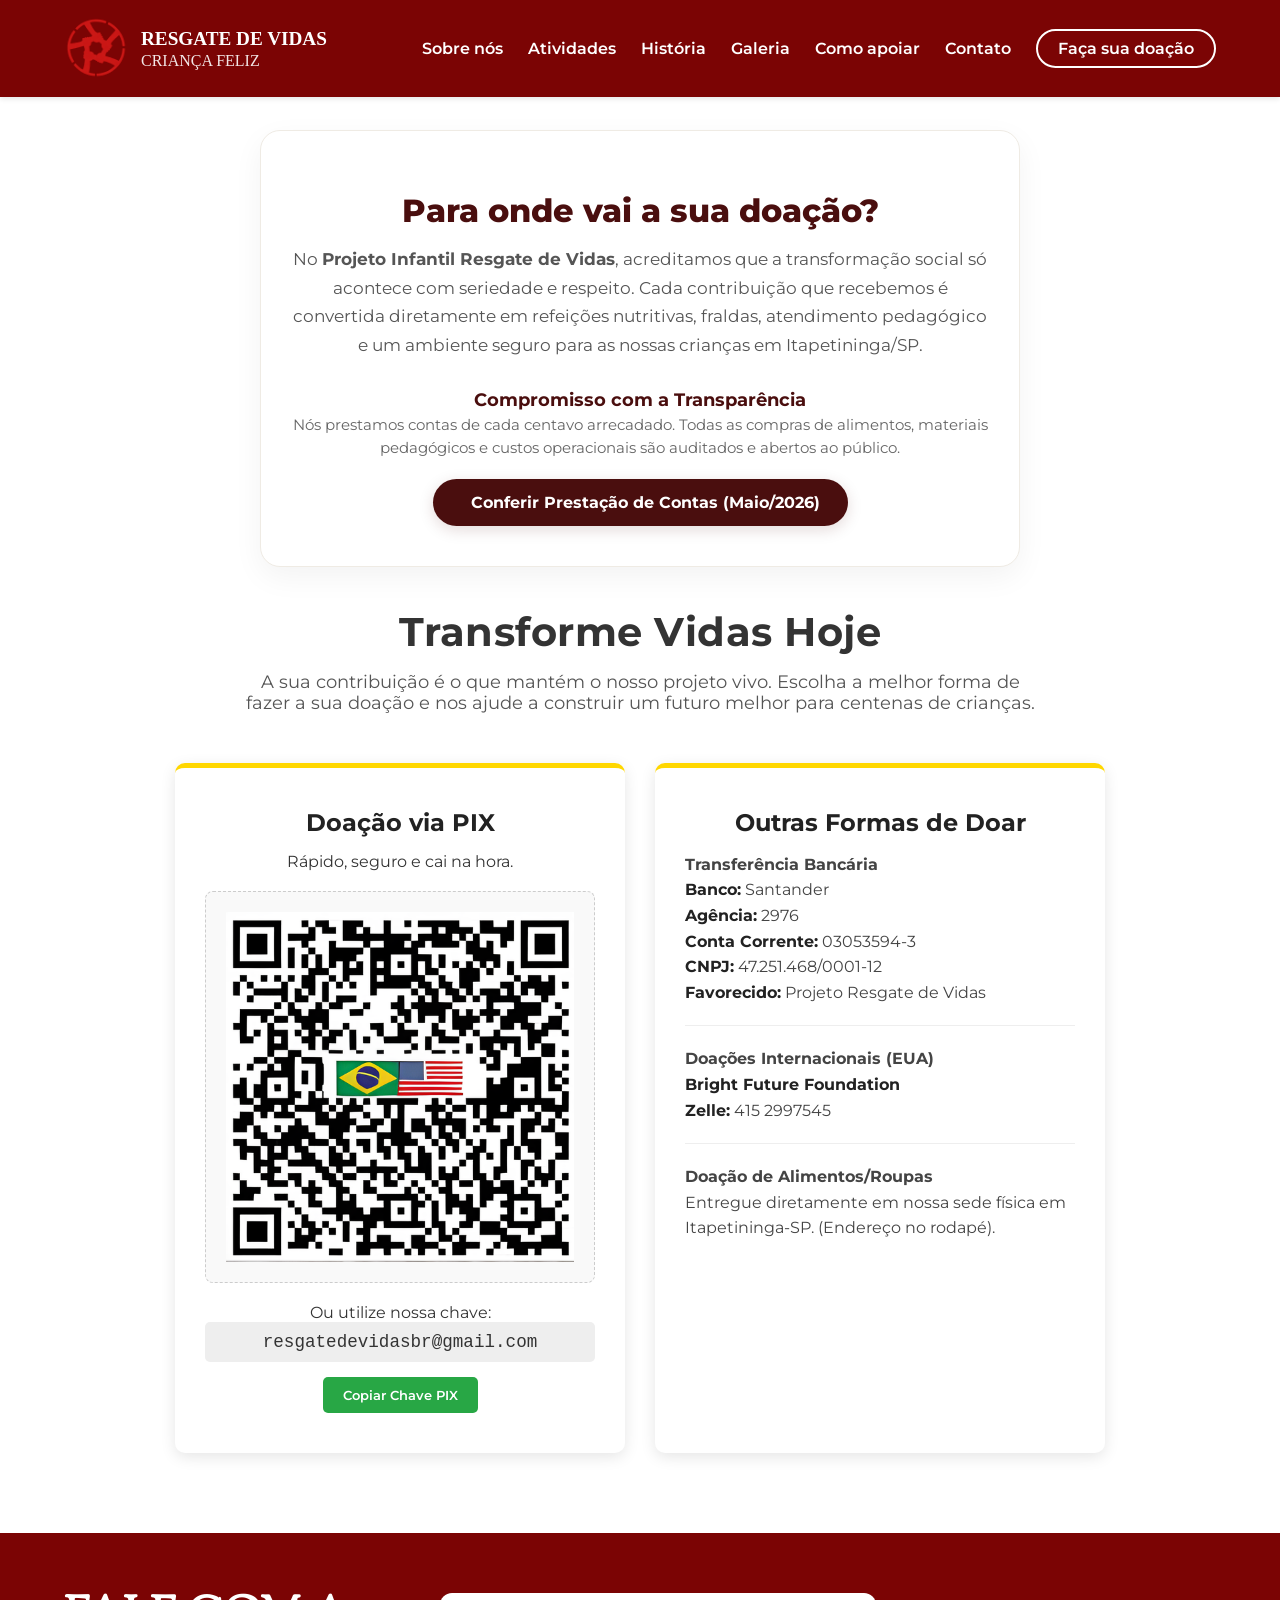
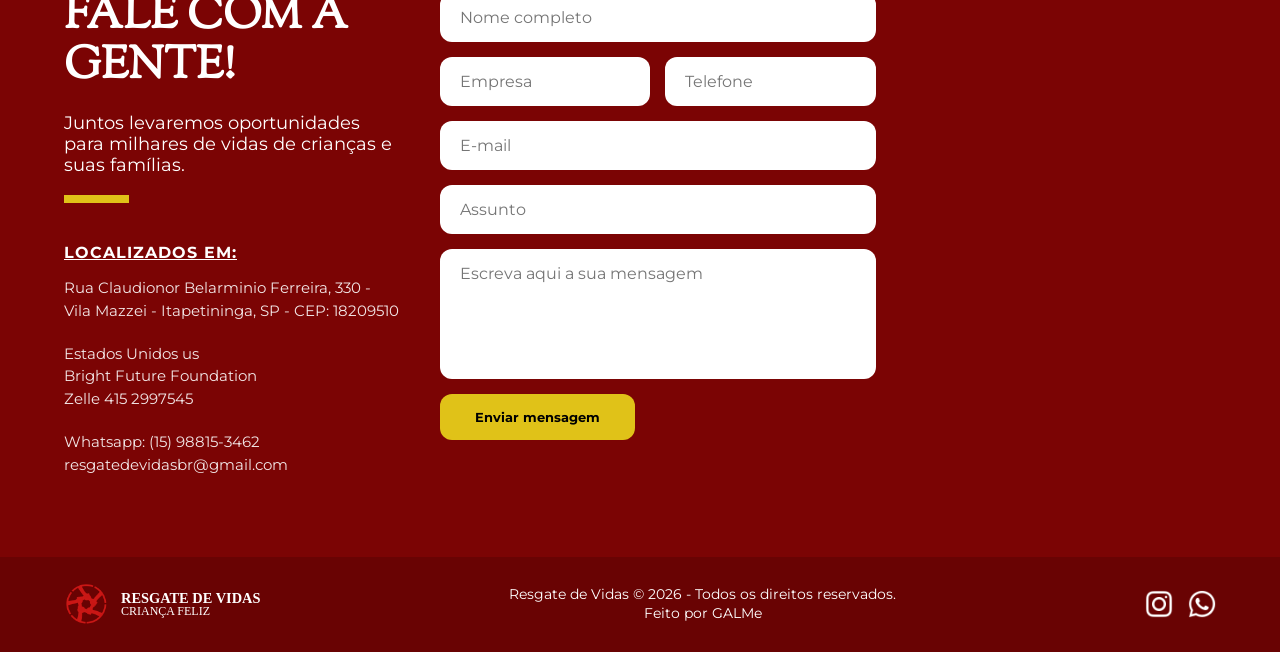
==== doacao.html @ de87164e "Add files via upload" ====
<!DOCTYPE html>
<html lang="pt-br">

<head>
    <meta charset="UTF-8">
    <meta name="viewport" content="width=device-width, initial-scale=1.0">
    <link rel="stylesheet" href="script/css/base.css">
    <link rel="stylesheet" href="script/css/header.css">
    <link rel="stylesheet" href="script/css/footer.css">
    <link rel="stylesheet" href="https://fonts.googleapis.com/css2?family=Montserrat:wght@400;600;700;800&display=swap">
    <link rel="preconnect" href="https://fonts.googleapis.com">
    <link rel="preconnect" href="https://fonts.gstatic.com" crossorigin>
    <link href="https://fonts.googleapis.com/css2?family=Sorts+Mill+Goudy:ital@0;1&display=swap" rel="stylesheet">
    <link rel="shortcut icon" href="img/nossa-historia.png" type="image/x-icon">
    <link href="https://unpkg.com/aos@2.3.1/dist/aos.css" rel="stylesheet">

    <title>Faça sua Doação - Resgate de Vidas</title>

    <style>
        .doacao-main {
            padding: 90px 20px 80px 20px;
            /* Espaço para o header fixo */
            max-width: 1200px;
            margin: 0 auto;
            text-align: center;
        }

        .doacao-header h2 {
            
            font-size: 2.5rem;
            color: #333;
            margin-bottom: 15px;
            letter-spacing: 0.5px;
        }

        .doacao-header p {
            font-family: 'Montserrat', sans-serif;
            font-size: 1.1rem;
            color: #555;
            max-width: 800px;
            margin: 0 auto 50px auto;
        }

        .grid-pagamentos {
            display: flex;
            flex-wrap: wrap;
            gap: 30px;
            justify-content: center;
        }

        .card-pagamento {
            background: #fff;
            border-radius: 10px;
            box-shadow: 0 4px 15px rgba(0, 0, 0, 0.1);
            padding: 40px 30px;
            width: 100%;
            max-width: 450px;
            text-align: center;
            border-top: 5px solid #FFD700;
            /* Detalhe amarelo combinando com a barra do footer */
        }

        .card-pagamento h3 {
            font-family: 'Montserrat', sans-serif;
            color: #222;
            margin-bottom: 15px;
            font-size: 1.5rem;
        }

        .qr-code-box {
            display: flex;
            background: #f9f9f9;
            padding: 20px;
            border-radius: 8px;
            margin: 20px 0;
            border: 1px dashed #ccc;
            justify-content: center;
        }

        .qr-code-box img {
            max-width: auto;
            height: auto;
        }

        .chave-pix {
            font-family: monospace;
            background: #eee;
            padding: 10px;
            border-radius: 5px;
            font-size: 1.1rem;
            word-break: break-all;
            margin-bottom: 15px;
        }

        .btn-copiar {
            background: #28a745;
            color: white;
            border: none;
            padding: 10px 20px;
            border-radius: 5px;
            cursor: pointer;
            font-family: 'Montserrat', sans-serif;
            font-weight: 600;
            transition: 0.3s;
        }

        .btn-copiar:hover {
            background: #218838;
        }

        .dados-bancarios {
            text-align: left;
            font-family: 'Montserrat', sans-serif;
            color: #444;
            line-height: 1.6;
        }

        .dados-bancarios strong {
            color: #222;
        }

        .divisor {
            margin: 20px 0;
            border: 0;
            border-top: 1px solid #eee;
        }

        .toast {
    position: fixed;
    bottom: 20px;
    right: 20px;

    background-color: #28a745;
    color: white;

    padding: 14px 20px;
    border-radius: 8px;

    font-size: 14px;
    font-weight: 600;

    box-shadow: 0 4px 12px rgba(0,0,0,0.15);

    opacity: 0;
    visibility: hidden;
    transform: translateY(20px);

    transition: all 0.3s ease;

    z-index: 9999;
}

.toast.show {
    opacity: 1;
    visibility: visible;
    transform: translateY(0);
}

/* --- Seção de Explicação na Tela de Doação --- */
.explicacao-doacao-container {
    padding: 40px 20px;
    max-width: 800px;
    margin: 0 auto;
}

.explicacao-card {
    background-color: #ffffff;
    border-radius: 20px;
    padding: 40px 30px;
    text-align: center;
    box-shadow: 0 10px 30px rgba(0, 0, 0, 0.05);
    border: 1px solid #EFEBE4;
}

.explicacao-icone {
    font-size: 3rem;
    color: #A31D1D;
    margin-bottom: 20px;
}

.explicacao-card h2 {
    color: #4A0E0E;
    font-size: 2rem;
    font-weight: 800;
    margin-bottom: 15px;
}

.texto-emocional {
    color: #555555;
    font-size: 1.05rem;
    line-height: 1.7;
    margin-bottom: 30px;
}

/* Bloco do Selo Interno */
.selo-transparencia {
    background-color: #FFFDF9; /* Fundo off-white sutil */
    border-left: 4px solid #2E7D32; /* Barra lateral verde (transmite segurança/sucesso) */
    padding: 20px;
    border-radius: 8px;
    display: flex;
    align-items: center;
    gap: 20px;
    text-align: left;
    margin-bottom: 35px;
}

.selo-icone {
    font-size: 2.2rem;
    color: #2E7D32;
}

.selo-texto h3 {
    color: #4A0E0E;
    font-size: 1.1rem;
    font-weight: 700;
    margin-bottom: 4px;
}

.selo-texto p {
    color: #666666;
    font-size: 0.95rem;
    line-height: 1.5;
    margin-bottom: 0;
}

/* Botão de Link para a outra página */
.btn-conferir-gastos {
    display: inline-flex;
    align-items: center;
    gap: 10px;
    background-color: #4A0E0E;
    color: #ffffff;
    text-decoration: none;
    padding: 14px 28px;
    font-weight: 700;
    font-size: 1rem;
    border-radius: 50px;
    transition: all 0.3s ease;
    box-shadow: 0 4px 15px rgba(74, 14, 14, 0.15);
}

.btn-conferir-gastos:hover {
    background-color: #A31D1D;
    transform: translateY(-2px);
    box-shadow: 0 6px 20px rgba(163, 29, 29, 0.25);
}

/* Responsividade Mobile */
@media (max-width: 576px) {
    .explicacao-card {
        padding: 30px 20px;
    }
    .explicacao-card h2 {
        font-size: 1.6rem;
    }
    .selo-transparencia {
        flex-direction: column;
        text-align: center;
        gap: 15px;
    }
    .btn-conferir-gastos {
        width: 100%;
        justify-content: center;
        font-size: 0.95rem;
    }
}

    </style>
</head>

<body>

    <a href="#conteudo-principal" class="skip-link">Pular para o conteúdo</a>

    <header class="main-header">
        <div class="logo">
            <a href="index.html" class="btn-logo">
                <img src="img/logo.png" alt="Logo ONG Resgate de Vidas"></a>
            <a href="index.html"> <div class="logo-text">
                <h1><span class="titulo">Resgate de vidas</span></h1>
                <span class="subtitulo">criança feliz</span>
            </div></a>
        </div>

        <button class="hamburger" aria-label="Abrir menu" aria-expanded="false">
            <span class="line"></span>
            <span class="line"></span>
            <span class="line"></span>
        </button>

        <nav id="secoes" class="nav-menu">
            <ul class="nav-links">
                <li><a href="index.html#sobre-nos">Sobre nós</a></li>
                <li><a href="index.html#atividades">Atividades</a></li>
                <li><a href="index.html#nossa-historia">História</a></li>
                <li><a href="index.html#galeria">Galeria</a></li>
                <li><a href="index.html#apoiar">Como apoiar</a></li>
                <li><a href="#contato">Contato</a></li>
                <li class="item-doar"><a href="doacao.html" class="btn-doar">Faça sua doação</a></li>
            </ul>
        </nav>
    </header>

    <main id="conteudo-principal" tabindex="-1" style="outline: none;">
        <section class="doacao-main">
                                <section class="explicacao-doacao-container">
    <div class="explicacao-card">
        <div class="explicacao-icone">
            <i class="fa-solid fa-hand-holding-heart"></i>
        </div>
        
        <h2>Para onde vai a sua doação?</h2>
        
        <p class="texto-emocional">
            No <strong>Projeto Infantil Resgate de Vidas</strong>, acreditamos que a transformação social só acontece com seriedade e respeito. Cada contribuição que recebemos é convertida diretamente em refeições nutritivas, fraldas, atendimento pedagógico e um ambiente seguro para as nossas crianças em Itapetininga/SP.
        </p>

        <div class="Selo-transparencia">
            <div class="selo-icone">
                <i class="fa-solid fa-shield-heart"></i>
            </div>
            <div class="selo-texto">
                <h3>Compromisso com a Transparência</h3>
                <p>Nós prestamos contas de cada centavo arrecadado. Todas as compras de alimentos, materiais pedagógicos e custos operacionais são auditados e abertos ao público.</p>
                <br>
            </div>
        </div>

        <a href="transparencia.html" class="btn-conferir-gastos">
            <i class="fa-solid fa-receipt"></i> Conferir Prestação de Contas (Maio/2026)
        </a>
    </div>
</section>

            <div class="doacao-header" data-aos="fade-up">
                <h2 tabindex="0">Transforme Vidas Hoje</h2>
                <p tabindex="0">A sua contribuição é o que mantém o nosso projeto vivo. Escolha a melhor forma de fazer
                    a sua doação e nos ajude a construir um futuro melhor para centenas de crianças.</p>
            </div>

            <div class="grid-pagamentos">

                <div class="card-pagamento" data-aos="zoom-in" data-aos-delay="200" tabindex="0">
                    <h3>Doação via PIX</h3>
                    <p>Rápido, seguro e cai na hora.</p>

                    <div class="qr-code-box">
                        <img src="img/qrcode-pix.png" alt="QR Code para doação via PIX">
                    </div>

                    <p>Ou utilize nossa chave:</p>
                    <div class="chave-pix" id="chavePixTexto">resgatedevidasbr@gmail.com</div>

                    <button class="btn-copiar" onclick="copiarPix()">Copiar Chave PIX</button>
                    
                </div>

                <div class="card-pagamento" data-aos="zoom-in" data-aos-delay="400" tabindex="0">
                    <h3>Outras Formas de Doar</h3>

                    <div class="dados-bancarios">
                        <h4>Transferência Bancária</h4>
                        <p>
                            <strong>Banco:</strong> Santander <br>
                            <strong>Agência:</strong> 2976<br>
                            <strong>Conta Corrente:</strong> 03053594-3<br>
                            <strong>CNPJ:</strong> 47.251.468/0001-12<br>
                            <strong>Favorecido:</strong> Projeto Resgate de Vidas
                        </p>

                        <hr class="divisor">

                        <h4>Doações Internacionais (EUA)</h4>
                        <p>
                            <strong>Bright Future Foundation</strong><br>
                            <strong>Zelle:</strong> 415 2997545
                        </p>

                        <hr class="divisor">

                        <h4>Doação de Alimentos/Roupas</h4>
                        <p>Entregue diretamente em nossa sede física em Itapetininga-SP. (Endereço no rodapé).</p>
                    </div>
                </div>

            </div>
        </section>
    </main>

    <footer class="main-footer" id="contato">
        <div class="footer-container" data-aos="fade-up">
            <div class="footer-info">
                <h2 tabindex="0" class="footer-title">FALE COM A GENTE!</h2>
                <p class="footer-desc">Juntos levaremos oportunidades para milhares de vidas de crianças e suas
                    famílias.</p>
                <div class="yellow-bar"></div>

                <div class="contact-details">
                    <h3>LOCALIZADOS EM:</h3>
                    <p>Rua Claudionor Belarminio Ferreira, 330 - Vila Mazzei - Itapetininga, SP - CEP: 18209510</p>

                    <div class="contact-group">
                        <p>Estados Unidos us<br>
                            Bright Future Foundation<br>
                            Zelle 415 2997545</p>

                        <p>Whatsapp: (15) 98815-3462<br>
                            resgatedevidasbr@gmail.com</p>
                    </div>
                </div>
            </div>

            <div class="footer-form" data-aos="fade-left" data-aos-delay="200">
                <form id="formWhatsapp">

                    <input type="text" id="nome" placeholder="Nome completo" class="full-width" required>

                    <div class="form-row">
                        <input type="text" id="empresa" placeholder="Empresa">
                        <input type="text" id="telefone" placeholder="Telefone">
                    </div>

                    <input type="email" id="email" placeholder="E-mail" class="full-width">

                    <input type="text" id="assunto" placeholder="Assunto" class="full-width">

                    <textarea id="mensagem" placeholder="Escreva aqui a sua mensagem" required></textarea>

                    <button type="submit" class="btn-submit">
                        Enviar mensagem
                    </button>

                </form>
            </div>

            <div class="footer-map" data-aos="zoom-in" data-aos-delay="400">
                <iframe title="Mapa de localização da sede em Itapetininga" width="100%" height="100%"
                    style="border:0; min-height: 350px; border-radius: 8px;" loading="lazy" allowfullscreen
                    referrerpolicy="no-referrer-when-downgrade"
                    src="https://maps.google.com/maps?q=Rua+Claudionor+Belarminio+Ferreira,+330+-+Vila+Mazzei+-+Itapetininga,+SP&t=&z=15&ie=UTF8&iwloc=&output=embed">
                </iframe>
            </div>
        </div>




        <div class="footer-bottom">
            <div class="footer-bottom-content">
                <div class="footer-logo">
                    <img src="img/logo.png" alt="Logo">
                    <div class="logo-text-footer">
                        <span class="logo-title">RESGATE DE VIDAS</span>
                        <span class="logo-sub">CRIANÇA FELIZ</span>
                    </div>
                </div>

                <div class="footer-credits">
                    <p>Resgate de Vidas © 2026 - Todos os direitos reservados.</p>
                    <p>Feito por GALMe</p>
                </div>

                <div class="footer-socials">
                    <a href="https://www.instagram.com/resgatedevidascriancafeliz/" target="_blank"
                        rel="noopener noreferrer">
                        <img src="img/icon-instagram.png" alt="Instagram">
                    </a>
                    
                    <a href="https://wa.me/5515988153462" target="_blank" rel="noopener noreferrer">
                        <img src="img/icon-whatsapp.png" alt="WhatsApp">
                    </a>
                </div>
            </div>
        </div>
    </footer>

    <div id="toast" class="toast">
    ✓ Chave PIX copiada com sucesso!
</div>

    <script src="https://unpkg.com/aos@2.3.1/dist/aos.js"></script>
    <script>
        AOS.init({ once: true, offset: 100 });

const btnCopiar = document.querySelector('.btn-copiar');
const chavePixElemento = document.getElementById('chavePixTexto');
const toast = document.getElementById('toast');

btnCopiar.addEventListener('click', () => {
    const textoParaCopiar = chavePixElemento.innerText;

    navigator.clipboard.writeText(textoParaCopiar)
        .then(() => {

            // Toast
            toast.classList.add('show');

            setTimeout(() => {
                toast.classList.remove('show');
            }, 3000);

            // Texto do botão
            btnCopiar.innerText = 'Copiado!';

            setTimeout(() => {
                btnCopiar.innerText = 'Copiar Chave PIX';
            }, 2000);

        })
        .catch((erro) => {
            console.error('Falha ao copiar:', erro);
        });
});
    </script>
    <script src="script/js/scripts.js"></script>

    <div vw class="enabled">
        <div vw-access-button class="active"></div>
        <div vw-plugin-wrapper>
            <div class="vw-plugin-top-wrapper"></div>
        </div>
    </div>
    <script src="https://vlibras.gov.br/app/vlibras-plugin.js"></script>
    <script>
        new window.VLibras.Widget('https://vlibras.gov.br/app');
    </script>

    <script src="https://cdn.userway.org/widget.js" data-account="Y5OvFyECWY" data-position="5"></script>

</body>

</html>
---- script/css/base.css ----
* {
    margin: 0;
    padding: 0;
    box-sizing: border-box;
}

:root {
    --header-height: 100px;
    --focus-color: #FFD700;
}

html {
    scroll-behavior: smooth;
    /* Define um respiro global para âncoras (links do menu) */
    scroll-padding-top: var(--header-height);
    width: 100%;
    max-width: 100%;
    overflow-x: hidden;
}

body {
    font-family: 'Montserrat', sans-serif;
    -webkit-font-smoothing: antialiased;
    color: #333;
    width: 100%;
    max-width: 100%;
    overflow-x: hidden;
}

img {
    max-width: 100%;
    display: block;
}

/* ==========================================================================
ACESSIBILIDADE E FOCO
   ========================================================================== */

/* Remove o contorno padrão do navegador para cliques de mouse */
*:focus {
    outline: none;
}

/* Aplica o destaque dourado apenas na navegação por teclado */
*:focus-visible {
    outline: 3px solid var(--focus-color);
    outline-offset: 4px;
}

/* MARGENS DE SCROLL 
Garante que, ao focar ou clicar em um link, o conteúdo não fique sob o header fixo.
*/
section, 
.slider, 
[tabindex="0"], 
a, button, input, textarea {
    scroll-margin-top: calc(var(--header-height) + 20px);
}

/* Alvo do Skip Link (Pulo de conteúdo) não precisa de margem extra */
#conteudo-principal {
    scroll-margin-top: var(--header-height);
    outline: none;
}

/* Imagens da galeria com margem maior para centralizar melhor no foco */
.grid-galeria img {
    scroll-margin-top: calc(var(--header-height) + 50px);
}

/* ==========================================================================
UTILITÁRIOS E SKIP LINK
   ========================================================================== */

/* Esconde elementos visualmente mas mantém para leitores de tela */
.sr-only {
    position: absolute;
    width: 1px;
    height: 1px;
    padding: 0;
    margin: -1px;
    overflow: hidden;
    clip: rect(0, 0, 0, 0);
    border: 0;
}

/* Link de acessibilidade que aparece apenas no Tab */
.skip-link {
    position: absolute;
    top: -100px;
    left: 0;
    background: var(--focus-color);
    color: #7b0404;
    padding: 12px 20px;
    z-index: 3000;
    text-decoration: none;
    font-weight: bold;
    border-radius: 0 0 8px 0;
    transition: top 0.3s ease;
}

.skip-link:focus-visible {
    top: 0;
}
---- script/css/header.css ----
/* ==========================================================================
   Configurações Gerais do Header
   ========================================================================== */
.main-header {
    display: flex;
    justify-content: space-between;
    align-items: center;
    padding: 1rem 5%;
    background-color: #7b0404;
    box-shadow: 0 2px 5px rgba(0, 0, 0, 0.1);
    
    position: fixed;
    top: 0;
    left: 0;
    width: 100%;
    z-index: 1000;
    box-sizing: border-box; /* Garante que o padding não estoure a largura de 100% */
}

/* ==========================================================================
Logo e Identidade
   ========================================================================== */
.logo {
    display: flex;
    align-items: center;
    gap: 12px; 
}

a {
    text-decoration: none;
    color: inherit;
}

.logo img {
    height: 65px; /* Ajuste conforme a necessidade da logo */
    width: auto;
}

.logo-text {
    display: flex;
    flex-direction: column;
    text-decoration: none;
    
    justify-content: center;
    color: white;
    line-height: 1.1;
    transform: translateY(-5px); /* <-- ALTERAÇÃO AQUI: Move o texto para cima */
    font-family: Goudy;
}

.logo-text h1 {
    margin: 0;
}

.logo-text .titulo {
    font-size: 1.2rem;
    font-weight: 700;
    text-transform: uppercase;
}

.logo-text .subtitulo {
    font-size: 1.0rem;
    font-weight: 400;
    opacity: 0.9; 
    text-transform: uppercase;
}

/* ==========================================================================
   Navegação Desktop
   ========================================================================== */
.nav-links {
    display: flex;
    align-items: center;
    list-style: none;
    margin: 0;
    padding: 0;
    gap: 25px; /* Substitui o margin-left nos LIs, criando espaçamento igual */
}

.nav-links a {
    text-decoration: none;
    color: white;
    font-weight: 600;
    font-size: 1rem;
    padding-bottom: 4px;
    border-bottom: 2px solid transparent;
    transition: border-color 0.3s ease, color 0.3s ease;
}

/* Efeito hover para os links comuns (exclui o botão de doar) */
.nav-links a:not(.btn-doar):hover { 
    border-bottom: 2px solid white; 
}

/* Estilo específico para o Botão de Doação */
.btn-doar {
    border: 2px solid white !important;
    border-radius: 30px;
    padding: 8px 20px !important;
    background-color: transparent;
    transition: background-color 0.3s ease, color 0.3s ease !important;
}

.btn-doar:hover {
    background-color: white;
    color: #7b0404 !important;
}

/* ==========================================================================
   Botão Hamburguer
   ========================================================================== */
.hamburger {
    display: none;
    background: none;
    border: none;
    flex-direction: column;
    justify-content: space-between;
    height: 24px;
    cursor: pointer;
    z-index: 1001;
    padding: 0;
}

.line {
    width: 30px; 
    height: 3px;
    background-color: white;
    transition: transform 0.4s ease, opacity 0.4s ease;
    border-radius: 2px;
}

/* ==========================================================================
   Responsividade (Mobile)
   ========================================================================== */
@media (max-width: 950px) { /* Breakpoint um pouco maior para acomodar todos os itens */
    .logo img {
        height: 60px; 
    }

    .hamburger {
        display: flex;
    }

    /* Menu Lateral/Dropdown */
    .nav-menu {
        position: absolute;
        top: 100%;
        left: 0;
        width: 100%;
        
        /* Efeito Vidro Fosco (Frosted Glass) */
        background-color: rgba(123, 4, 4, 0.95); 
        backdrop-filter: blur(10px);
        -webkit-backdrop-filter: blur(10px);
        
        box-shadow: 0 10px 20px rgba(0,0,0,0.2);
        border-radius: 0 0 25px 25px; /* Arredonda as pontas de baixo */
        
        max-height: 0;
        overflow: hidden;
        transition: max-height 0.5s cubic-bezier(0.4, 0, 0.2, 1); /* Animação mais suave */
    }

    .nav-menu.active {
        max-height: 600px; /* Aumentado um pouco para caber os itens todos confortavelmente */
    }

    .nav-links { 
        flex-direction: column; 
        align-items: center; 
        padding: 20px 30px 40px 30px; /* Espaçamento interno */
        gap: 0; /* Removemos o gap para colocar linhas divisórias */
    }
    
    .nav-links li {
        width: 100%;
        text-align: center;
        border-bottom: 1px solid rgba(255, 255, 255, 0.1); /* Linha divisória subtil */
    }

    .nav-links li:last-child {
        border-bottom: none; /* O último item (botão) não tem linha */
        margin-top: 20px;
    }

    .nav-links a {
        font-size: 1.15rem;
        display: block;
        padding: 18px 0; /* Maior área de clique para os dedos */
        width: 100%;
        letter-spacing: 0.5px;
    }

    /* Botão de Doação no Mobile (mais chamativo) */
    .btn-doar {
        background-color: white !important;
        color: #7b0404 !important;
        font-weight: 700;
        box-shadow: 0 4px 10px rgba(0,0,0,0.15);
        padding: 12px 0 !important;
    }

    /* Animação do Ícone Hamburguer virando X */
    .hamburger.active .line:nth-child(1) { 
        transform: translateY(10.5px) rotate(45deg); 
    }
    .hamburger.active .line:nth-child(2) { 
        opacity: 0; 
    }
    .hamburger.active .line:nth-child(3) { 
        transform: translateY(-10.5px) rotate(-45deg); 
    }
}

@media (max-width: 480px) {
    .main-header {
        padding: 1rem 4%;
    }
    .logo img {
        height: 50px;
    }
    .logo-text .titulo {
        font-size: 1rem;
    }
    .logo-text .subtitulo {
        font-size: 0.8rem;
    }
}
---- script/css/footer.css ----
/* Configurações Gerais do Footer */
.main-footer {
    background-color: #7b0404; /* Vermelho do seu header, mude para #0d3b7a se quiser azul */
    color: white;
    padding-top: 60px;
    font-family: 'Montserrat', sans-serif;
    overflow: hidden;
}

.footer-container {
    max-width: 100%;
    padding: 0 5% 60px 5%;
    display: flex;
    justify-content: space-between;
    flex-wrap: wrap;
    gap: 40px;
}

/* Coluna de Texto (Esquerda) */
.footer-info {
    flex: 1;
    min-width: 320px;
}

.footer-title {
    font-family: 'Sorts Mill Goudy', serif;
    font-size: 2.8rem;
    line-height: 1.1;
    margin-bottom: 20px;
}

.footer-desc {
    font-size: 1.1rem;
    max-width: 350px;
    margin-bottom: 20px;
}

.yellow-bar {
    width: 65px;
    height: 8px;
    background-color: #e0c218;
    margin-bottom: 40px;
}

.contact-details h3 {
    font-size: 1rem;
    text-decoration: underline;
    margin-bottom: 15px;
    letter-spacing: 1px;
}

.contact-details p {
    font-size: 0.95rem;
    margin-bottom: 20px;
    line-height: 1.5;
    opacity: 0.9;
}

/* Formulário (Centro) */
.footer-form {
    flex: 1.3;
    min-width: 350px;
}

.footer-form form {
    display: flex;
    flex-direction: column;
    gap: 15px;
}

/* Resolve o problema do campo de telefone fugindo */
.form-row {
    display: flex;
    gap: 15px;
}

.form-row input {
    flex: 1;
    width: 0; /* Garante que o flex-grow funcione sem estourar */
    min-width: 0;
}

input, textarea {
    width: 100%;
    padding: 15px 20px;
    border-radius: 12px;
    border: none;
    font-size: 1rem;
    font-family: inherit;
    box-sizing: border-box; /* Fundamental para o preenchimento correto */
}

textarea {
    height: 130px;
    resize: none;
}

.btn-submit {
    background-color: #e0c218;
    color: #000;
    border: none;
    padding: 15px 35px;
    border-radius: 12px;
    font-weight: 700;
    cursor: pointer;
    width: fit-content;
    transition: transform 0.2s;
    font-family: 'Montserrat', sans-serif;
}

.btn-submit:hover {
    transform: scale(1.05);
}

/* Mapa (Direita) */
.footer-map {
    flex: 0.8;
    min-width: 300px;
    display: flex;
    justify-content: flex-end;
}

.map-box {
    width: 100%;
    max-width: 400px;
    height: 350px;
    border: 2px solid white;
    border-radius: 30px;
    display: flex;
    align-items: center;
    justify-content: center;
    font-size: 2.5rem;
    font-weight: bold;
}

/* Barra Inferior */
.footer-bottom {
    background-color: rgba(0, 0, 0, 0.15); /* Um tom levemente mais escuro */
    padding: 25px 0;
}

.footer-bottom-content {
    padding: 0 5%;
    display: flex;
    justify-content: space-between;
    align-items: center;
}

.footer-logo {
    display: flex;
    align-items: center;
    gap: 12px;
}

.footer-logo img {
    height: 45px;
}

.logo-text-footer {
    display: flex;
    flex-direction: column;
    line-height: 1;
    font-family: Goudy;
    text-transform: uppercase;
}

.logo-title { font-weight: 700; font-size: 0.9rem; }
.logo-sub { font-size: 0.75rem; }

.footer-credits {
    text-align: center;
    font-size: 0.85rem;
    line-height: 1.4;
}

.footer-socials {
    display: flex;
    gap: 15px;
}

.footer-socials img {
    width: 28px;
    filter: brightness(0) invert(1); /* Deixa os ícones brancos */
}

/* Responsividade */
@media (max-width: 1024px) {
    .footer-map {
        justify-content: center;
        flex: 1 1 100%;
    }
    .map-box {
        max-width: 100%;
    }
}

@media (max-width: 768px) {
    .footer-container {
        flex-direction: column;
        padding: 40px 5%;
    }

    .footer-bottom-content {
        flex-direction: column;
        gap: 30px;
        text-align: center;
    }

    .form-row {
        flex-direction: column;
    }
    
    .form-row input {
        width: 100%;
    }
}
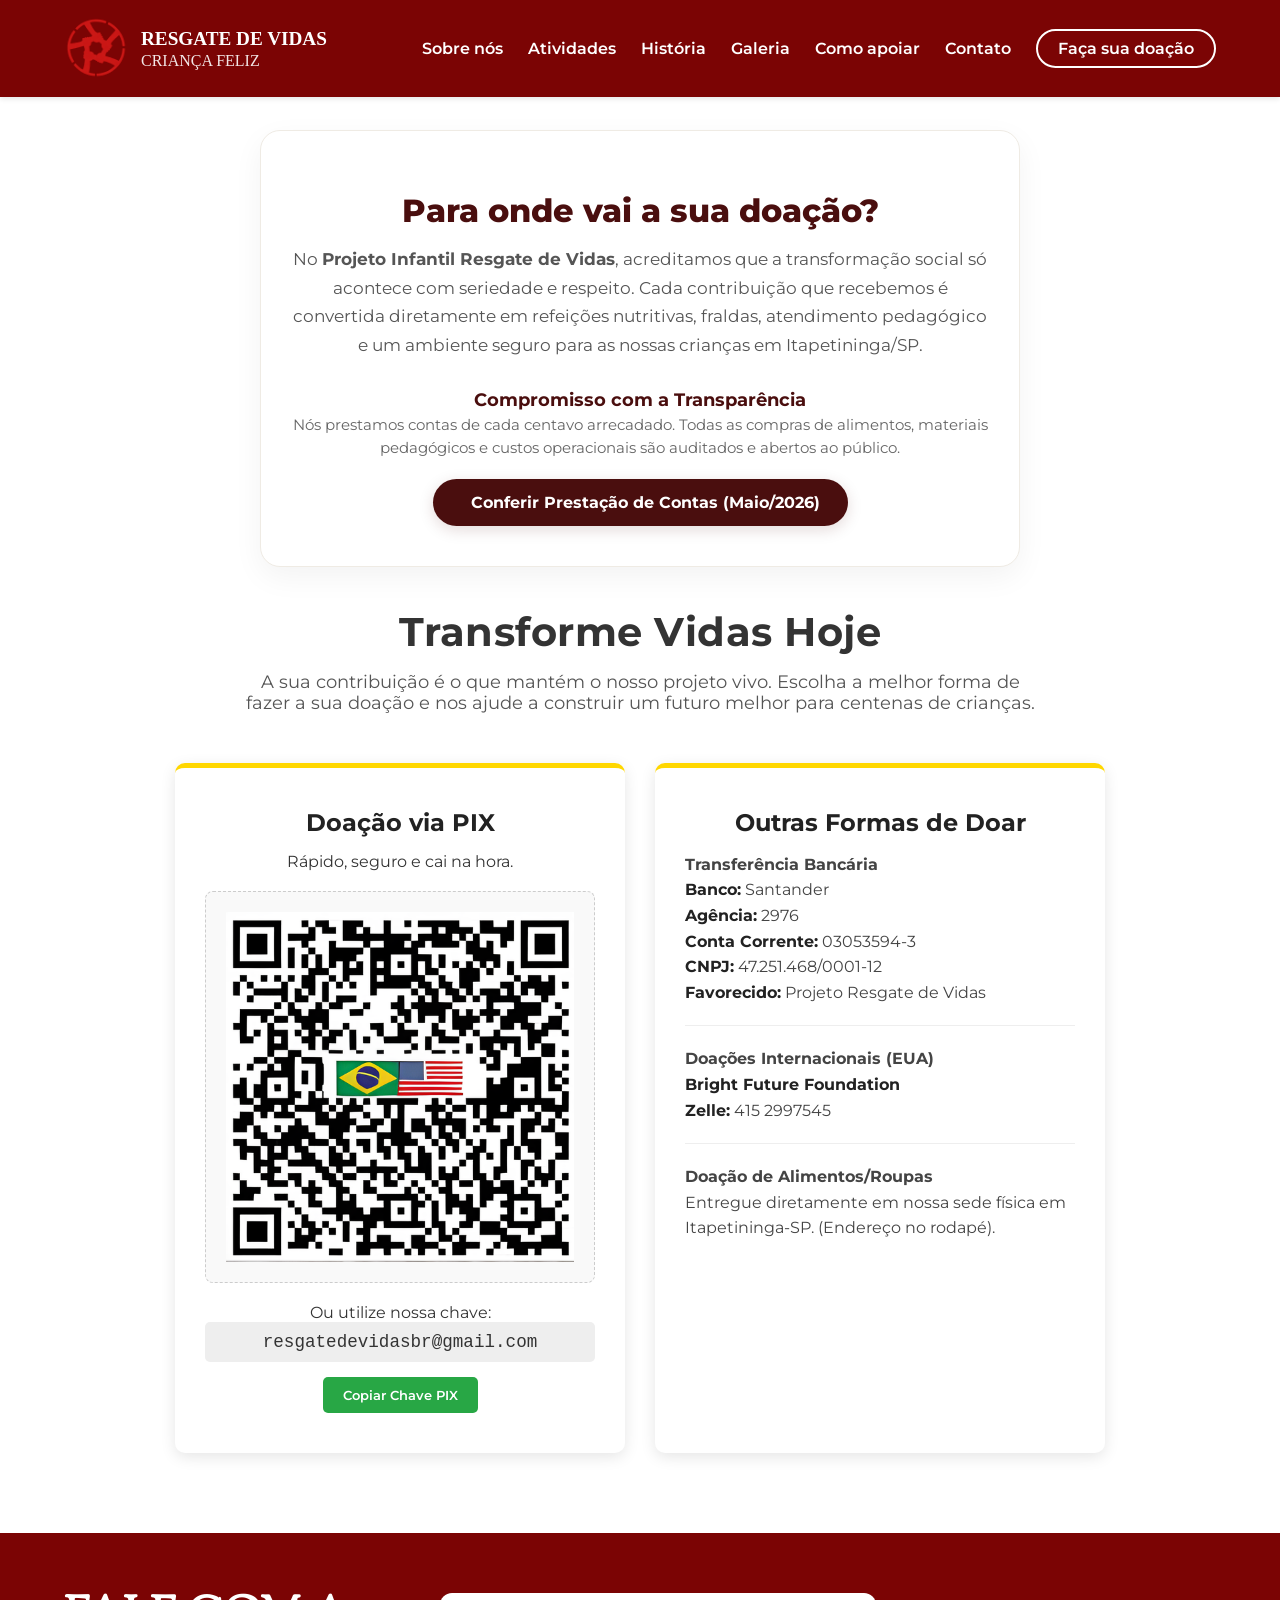
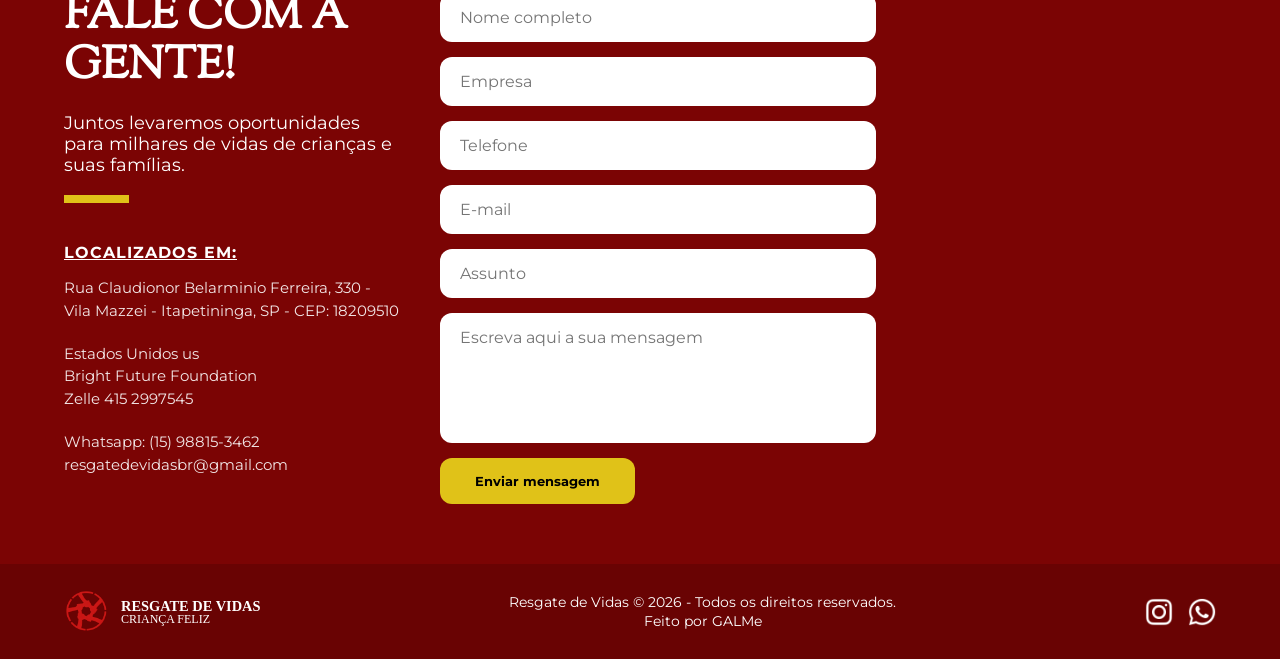
==== commit 6fe844d3: "Corrigindo erro WAVE doacao.html" ====
--- a/doacao.html
+++ b/doacao.html
@@ -414,18 +414,23 @@
             <div class="footer-form" data-aos="fade-left" data-aos-delay="200">
                 <form id="formWhatsapp">
 
-                    <input type="text" id="nome" placeholder="Nome completo" class="full-width" required>
-
-                    <div class="form-row">
-                        <input type="text" id="empresa" placeholder="Empresa">
-                        <input type="text" id="telefone" placeholder="Telefone">
-                    </div>
-
-                    <input type="email" id="email" placeholder="E-mail" class="full-width">
-
-                    <input type="text" id="assunto" placeholder="Assunto" class="full-width">
-
-                    <textarea id="mensagem" placeholder="Escreva aqui a sua mensagem" required></textarea>
+                   <label for="nome" class="sr-only">Nome completo</label>
+                    <input type="text" id="nome" placeholder="Nome completo">
+                    
+                    <label for="empresa" class="sr-only">Empresa</label>
+                    <input type="text" id="empresa" placeholder="Empresa">
+                    
+                    <label for="telefone" class="sr-only">Telefone</label>
+                    <input type="text" id="telefone" placeholder="Telefone">
+                    
+                    <label for="email" class="sr-only">E-mail</label>
+                    <input type="email" id="email" placeholder="E-mail">
+                    
+                    <label for="assunto" class="sr-only">Assunto</label>
+                    <input type="text" id="assunto" placeholder="Assunto">
+                    
+                    <label for="mensagem" class="sr-only">Mensagem</label>
+                    <textarea id="mensagem" placeholder="Escreva aqui a sua mensagem"></textarea>
 
                     <button type="submit" class="btn-submit">
                         Enviar mensagem
@@ -530,4 +535,4 @@
 
 </body>
 
-</html>+</html>
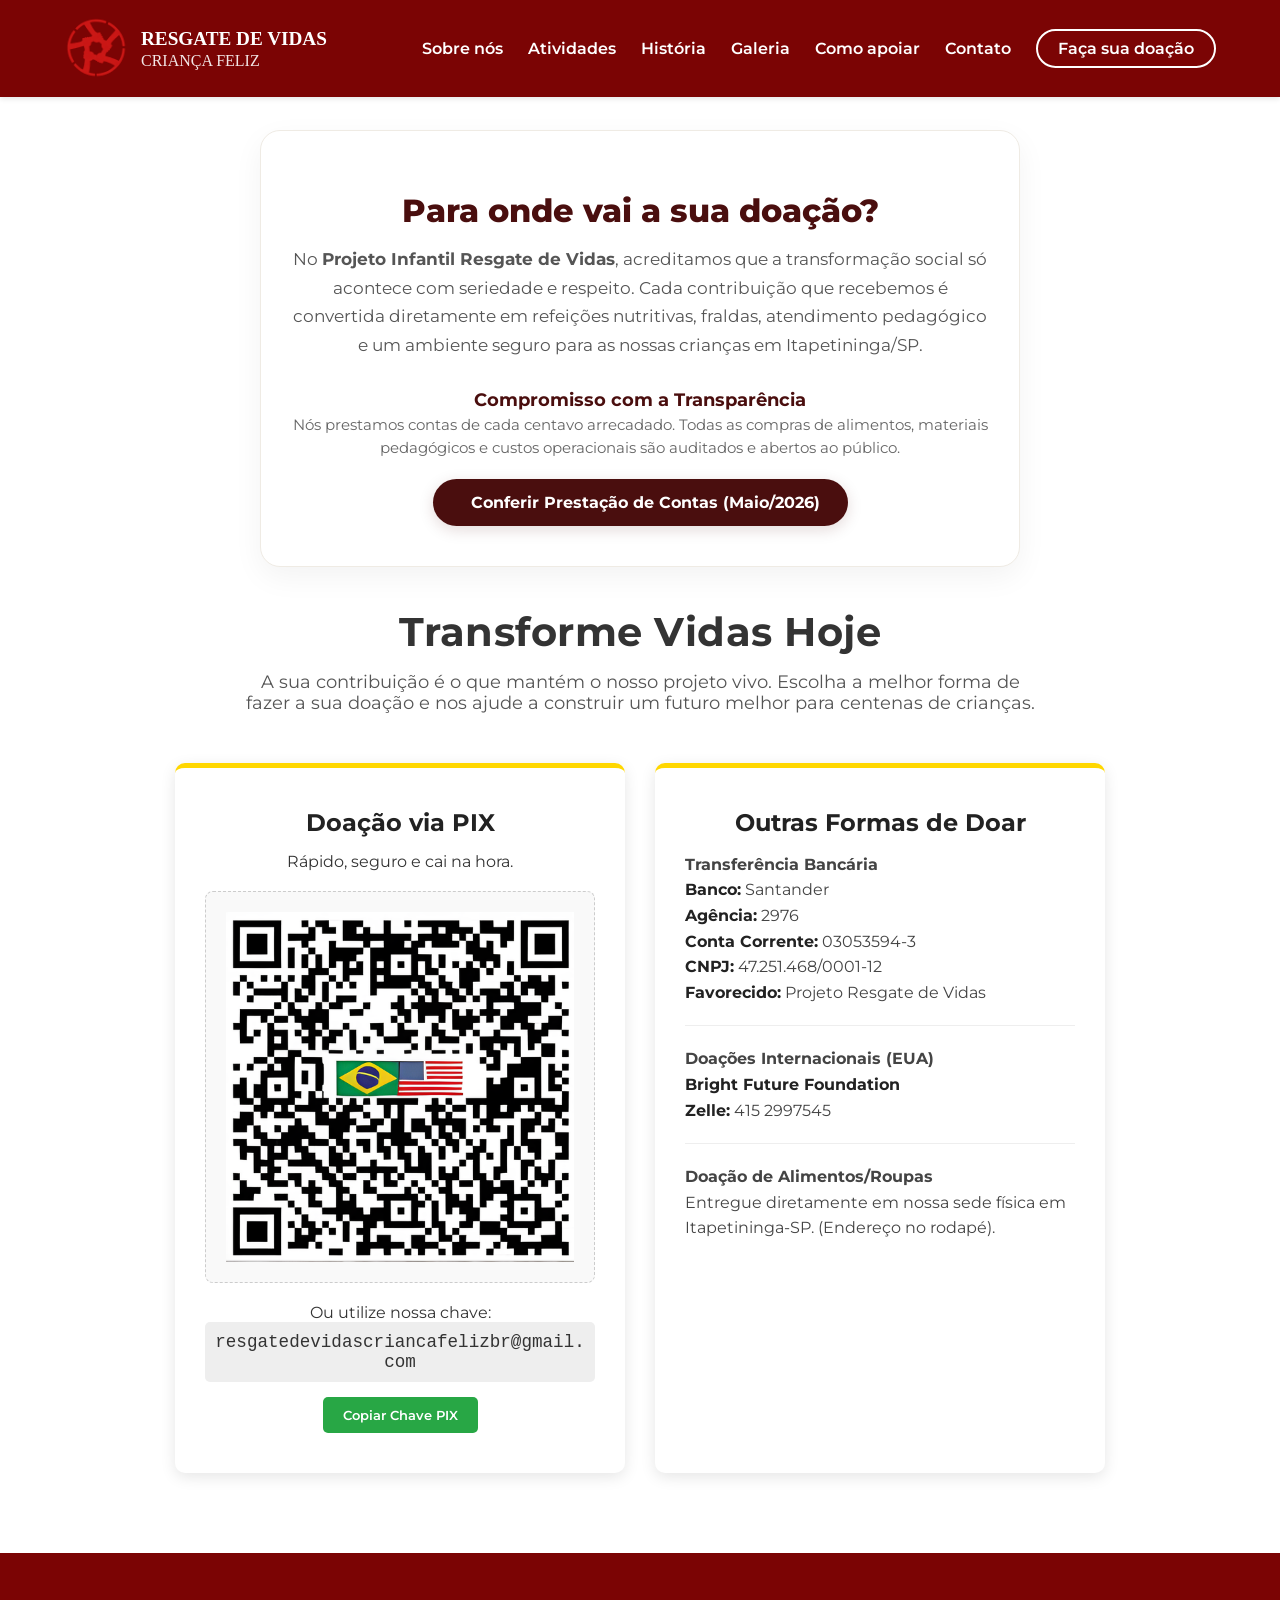
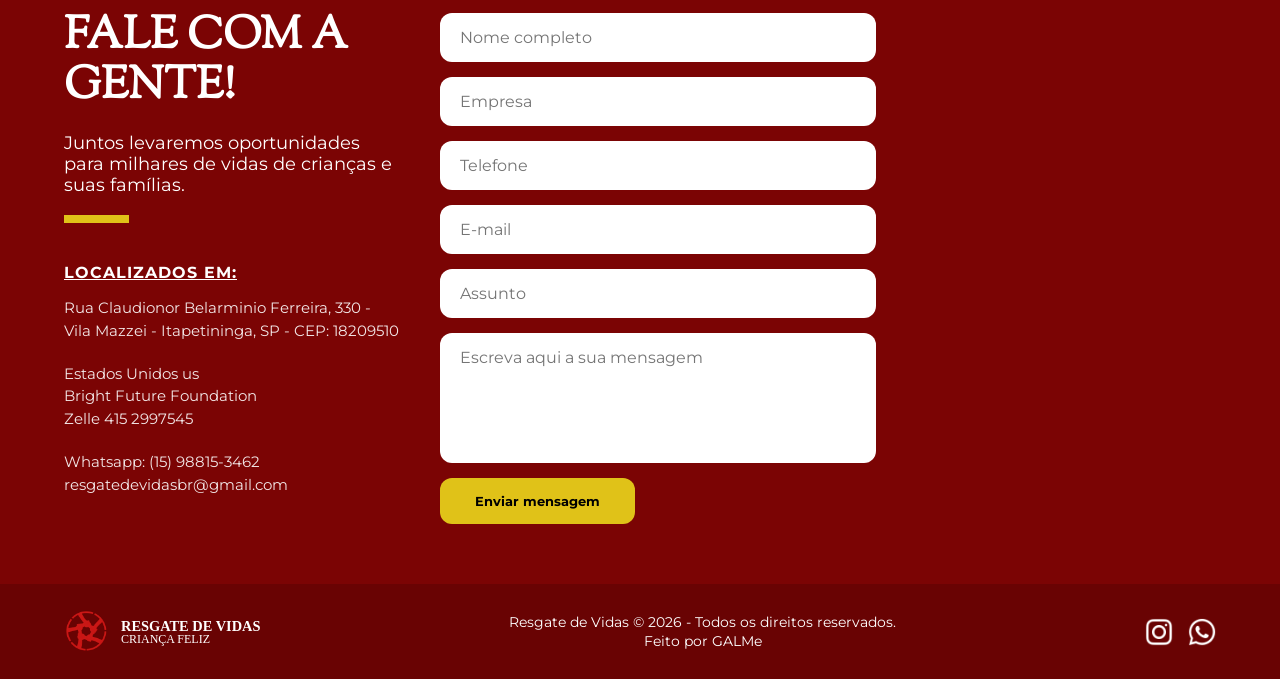
==== commit f3d90a9e: "alteração pix doacao.html" ====
--- a/doacao.html
+++ b/doacao.html
@@ -350,7 +350,7 @@
                     </div>
 
                     <p>Ou utilize nossa chave:</p>
-                    <div class="chave-pix" id="chavePixTexto">resgatedevidasbr@gmail.com</div>
+                    <div class="chave-pix" id="chavePixTexto">resgatedevidascriancafelizbr@gmail.com</div>
 
                     <button class="btn-copiar" onclick="copiarPix()">Copiar Chave PIX</button>
                     
--- a/script/css/footer.css
+++ b/script/css/footer.css
@@ -14,6 +14,16 @@
     justify-content: space-between;
     flex-wrap: wrap;
     gap: 40px;
+}
+.sr-only {
+    position: absolute;
+    width: 1px;
+    height: 1px;
+    padding: 0;
+    margin: -1px;
+    overflow: hidden;
+    clip: rect(0,0,0,0);
+    border: 0;
 }
 
 /* Coluna de Texto (Esquerda) */
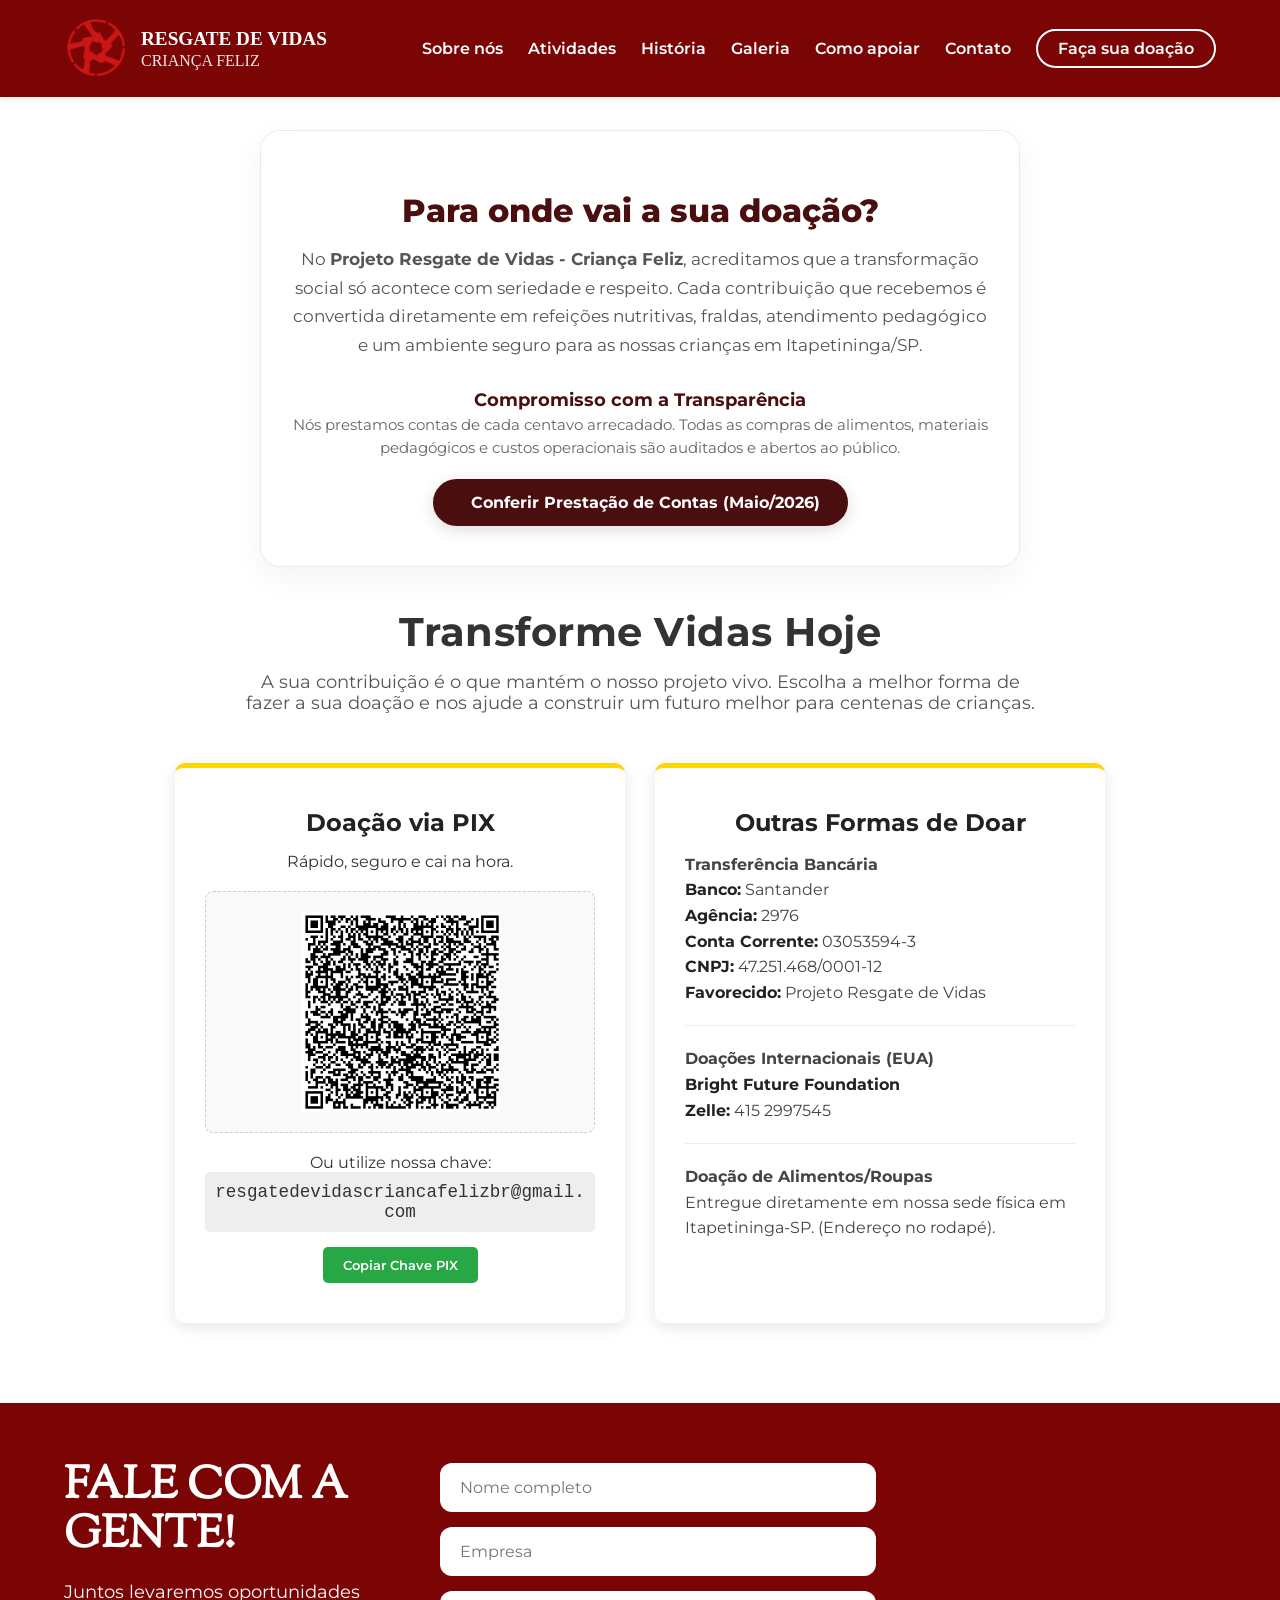
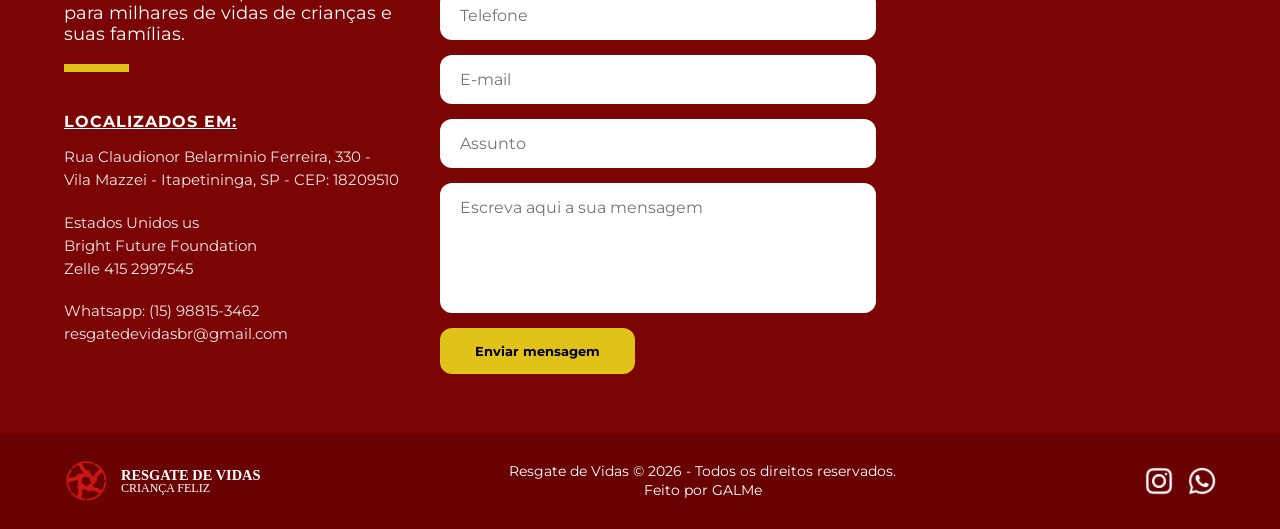
==== commit 1b62b5c8: "Update doacao.html" ====
--- a/doacao.html
+++ b/doacao.html
@@ -313,7 +313,7 @@
         <h2>Para onde vai a sua doação?</h2>
         
         <p class="texto-emocional">
-            No <strong>Projeto Infantil Resgate de Vidas</strong>, acreditamos que a transformação social só acontece com seriedade e respeito. Cada contribuição que recebemos é convertida diretamente em refeições nutritivas, fraldas, atendimento pedagógico e um ambiente seguro para as nossas crianças em Itapetininga/SP.
+            No <strong>Projeto Resgate de Vidas - Criança Feliz</strong>, acreditamos que a transformação social só acontece com seriedade e respeito. Cada contribuição que recebemos é convertida diretamente em refeições nutritivas, fraldas, atendimento pedagógico e um ambiente seguro para as nossas crianças em Itapetininga/SP.
         </p>
 
         <div class="Selo-transparencia">
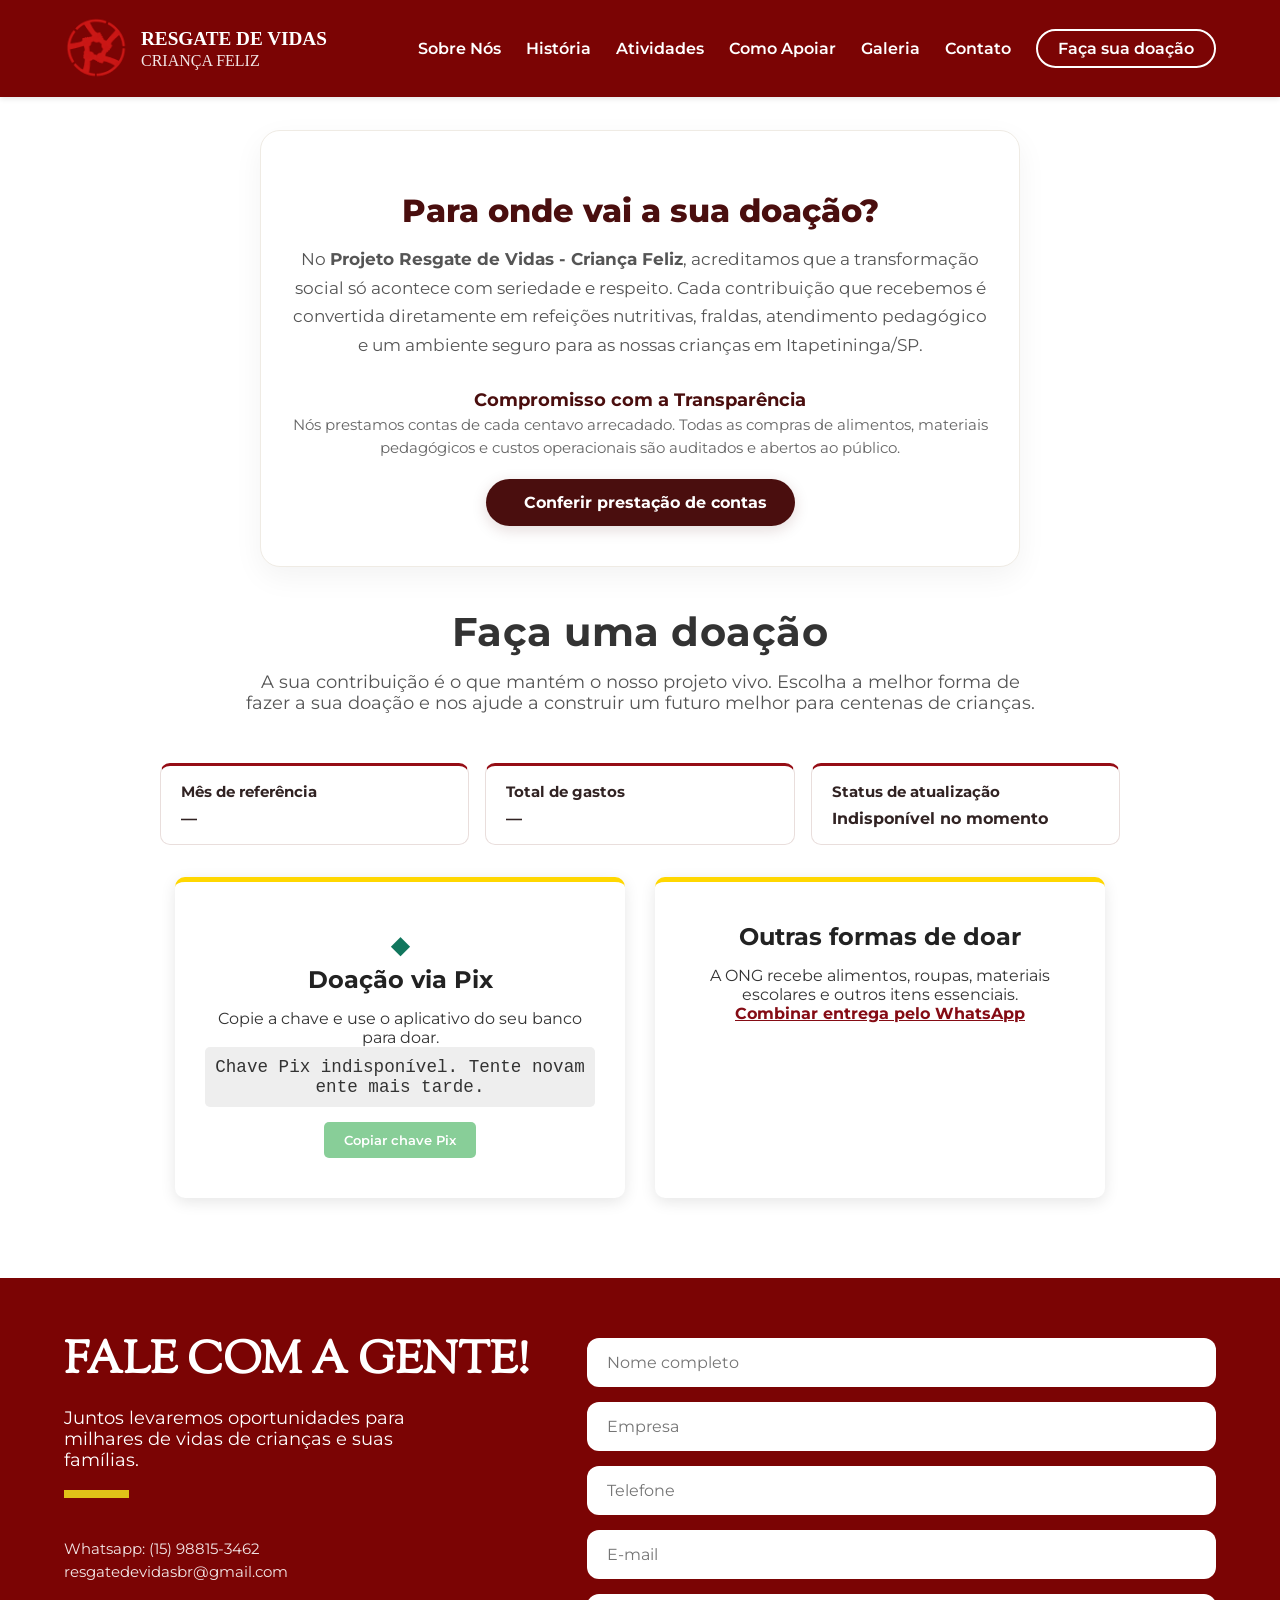
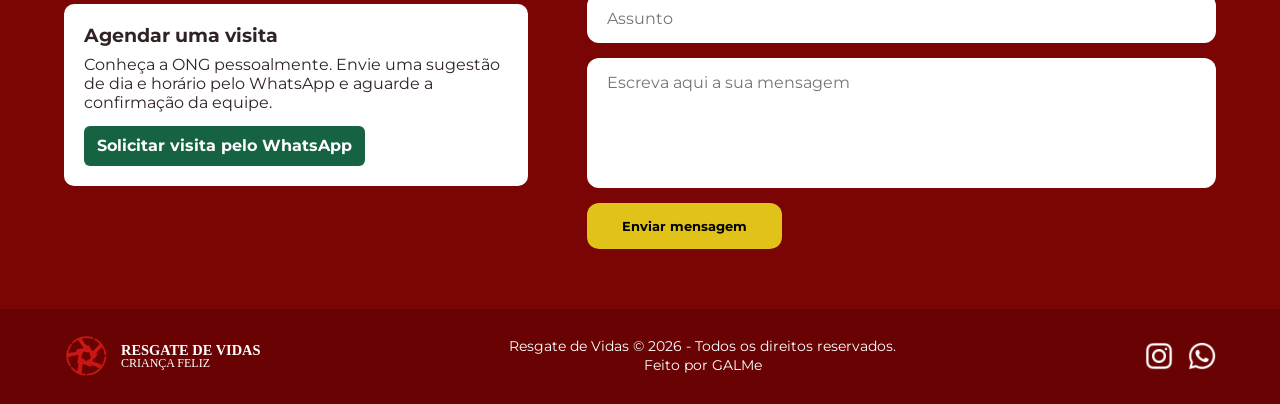
==== commit 3ee0b9b0: "Add files via upload" ====
--- a/doacao.html
+++ b/doacao.html
@@ -267,6 +267,7 @@
 }
 
     </style>
+    <link rel="stylesheet" href="script/css/institucional.css">
 </head>
 
 <body>
@@ -289,13 +290,13 @@
             <span class="line"></span>
         </button>
 
-        <nav id="secoes" class="nav-menu">
+        <nav id="secoes" class="nav-menu" aria-label="Menu principal">
             <ul class="nav-links">
-                <li><a href="index.html#sobre-nos">Sobre nós</a></li>
+                <li><a href="index.html#sobre-nos">Sobre Nós</a></li>
+                <li><a href="index.html#nossa-historia">História</a></li>
                 <li><a href="index.html#atividades">Atividades</a></li>
-                <li><a href="index.html#nossa-historia">História</a></li>
+                <li><a href="index.html#apoiar">Como Apoiar</a></li>
                 <li><a href="index.html#galeria">Galeria</a></li>
-                <li><a href="index.html#apoiar">Como apoiar</a></li>
                 <li><a href="#contato">Contato</a></li>
                 <li class="item-doar"><a href="doacao.html" class="btn-doar">Faça sua doação</a></li>
             </ul>
@@ -328,62 +329,46 @@
         </div>
 
         <a href="transparencia.html" class="btn-conferir-gastos">
-            <i class="fa-solid fa-receipt"></i> Conferir Prestação de Contas (Maio/2026)
+            <i class="fa-solid fa-receipt"></i> Conferir prestação de contas
         </a>
     </div>
 </section>
 
             <div class="doacao-header" data-aos="fade-up">
-                <h2 tabindex="0">Transforme Vidas Hoje</h2>
+                <h2 tabindex="0">Faça uma doação</h2>
                 <p tabindex="0">A sua contribuição é o que mantém o nosso projeto vivo. Escolha a melhor forma de fazer
                     a sua doação e nos ajude a construir um futuro melhor para centenas de crianças.</p>
             </div>
 
+            <section class="resumo-publico" aria-label="Resumo financeiro publicado" data-resumo>
+    <div class="resumo-card">
+        <h3>Mês de referência</h3>
+        <p data-periodo>—</p>
+    </div>
+    <div class="resumo-card">
+        <h3>Total de gastos</h3>
+        <p data-gastos>—</p>
+    </div>
+    <div class="resumo-card">
+        <h3>Status de atualização</h3>
+        <p class="status-publicacao" data-status role="status">Carregando…</p>
+    </div>
+</section>
+
             <div class="grid-pagamentos">
-
-                <div class="card-pagamento" data-aos="zoom-in" data-aos-delay="200" tabindex="0">
-                    <h3>Doação via PIX</h3>
-                    <p>Rápido, seguro e cai na hora.</p>
-
-                    <div class="qr-code-box">
-                        <img src="img/qrcode-pix.png" alt="QR Code para doação via PIX">
-                    </div>
-
-                    <p>Ou utilize nossa chave:</p>
-                    <div class="chave-pix" id="chavePixTexto">resgatedevidascriancafelizbr@gmail.com</div>
-
-                    <button class="btn-copiar" onclick="copiarPix()">Copiar Chave PIX</button>
-                    
-                </div>
-
-                <div class="card-pagamento" data-aos="zoom-in" data-aos-delay="400" tabindex="0">
-                    <h3>Outras Formas de Doar</h3>
-
-                    <div class="dados-bancarios">
-                        <h4>Transferência Bancária</h4>
-                        <p>
-                            <strong>Banco:</strong> Santander <br>
-                            <strong>Agência:</strong> 2976<br>
-                            <strong>Conta Corrente:</strong> 03053594-3<br>
-                            <strong>CNPJ:</strong> 47.251.468/0001-12<br>
-                            <strong>Favorecido:</strong> Projeto Resgate de Vidas
-                        </p>
-
-                        <hr class="divisor">
-
-                        <h4>Doações Internacionais (EUA)</h4>
-                        <p>
-                            <strong>Bright Future Foundation</strong><br>
-                            <strong>Zelle:</strong> 415 2997545
-                        </p>
-
-                        <hr class="divisor">
-
-                        <h4>Doação de Alimentos/Roupas</h4>
-                        <p>Entregue diretamente em nossa sede física em Itapetininga-SP. (Endereço no rodapé).</p>
-                    </div>
-                </div>
-
+                <section class="card-pagamento">
+                    <span class="pix-icone" aria-hidden="true">◆</span>
+                    <h3>Doação via Pix</h3>
+                    <p>Copie a chave e use o aplicativo do seu banco para doar.</p>
+                    <p class="chave-pix" data-chave-pix role="status">Consultando chave Pix…</p>
+                    <button type="button" class="btn-copiar" data-copiar-pix disabled>Copiar chave Pix</button>
+                    <p data-retorno-pix role="status"></p>
+                </section>
+                <section class="card-pagamento">
+                    <h3>Outras formas de doar</h3>
+                    <p>A ONG recebe alimentos, roupas, materiais escolares e outros itens essenciais.</p>
+                    <a class="link-ong" href="https://wa.me/5515988153462?text=Ol%C3%A1%21%20Gostaria%20de%20combinar%20a%20entrega%20de%20uma%20doa%C3%A7%C3%A3o%20de%20alimentos%2C%20roupas%20ou%20outros%20itens." target="_blank" rel="noopener noreferrer">Combinar entrega pelo WhatsApp</a>
+                </section>
             </div>
         </section>
     </main>
@@ -397,18 +382,18 @@
                 <div class="yellow-bar"></div>
 
                 <div class="contact-details">
-                    <h3>LOCALIZADOS EM:</h3>
-                    <p>Rua Claudionor Belarminio Ferreira, 330 - Vila Mazzei - Itapetininga, SP - CEP: 18209510</p>
 
                     <div class="contact-group">
-                        <p>Estados Unidos us<br>
-                            Bright Future Foundation<br>
-                            Zelle 415 2997545</p>
 
                         <p>Whatsapp: (15) 98815-3462<br>
                             resgatedevidasbr@gmail.com</p>
                     </div>
                 </div>
+                <section class="visita-footer" aria-labelledby="visitaTitulo">
+                    <h3 id="visitaTitulo">Agendar uma visita</h3>
+                    <p>Conheça a ONG pessoalmente. Envie uma sugestão de dia e horário pelo WhatsApp e aguarde a confirmação da equipe.</p>
+                    <a href="https://wa.me/5515988153462?text=Ol%C3%A1%21%20Gostaria%20de%20agendar%20uma%20visita%20%C3%A0%20ONG.%20Dia%20sugerido%3A%20__/__/____.%20Hor%C3%A1rio%20sugerido%3A%20__%3A__.%20Voc%C3%AAs%20t%C3%AAm%20disponibilidade%3F" target="_blank" rel="noopener noreferrer">Solicitar visita pelo WhatsApp</a>
+                </section>
             </div>
 
             <div class="footer-form" data-aos="fade-left" data-aos-delay="200">
@@ -437,14 +422,6 @@
                     </button>
 
                 </form>
-            </div>
-
-            <div class="footer-map" data-aos="zoom-in" data-aos-delay="400">
-                <iframe title="Mapa de localização da sede em Itapetininga" width="100%" height="100%"
-                    style="border:0; min-height: 350px; border-radius: 8px;" loading="lazy" allowfullscreen
-                    referrerpolicy="no-referrer-when-downgrade"
-                    src="https://maps.google.com/maps?q=Rua+Claudionor+Belarminio+Ferreira,+330+-+Vila+Mazzei+-+Itapetininga,+SP&t=&z=15&ie=UTF8&iwloc=&output=embed">
-                </iframe>
             </div>
         </div>
 
@@ -480,44 +457,8 @@
         </div>
     </footer>
 
-    <div id="toast" class="toast">
-    ✓ Chave PIX copiada com sucesso!
-</div>
-
     <script src="https://unpkg.com/aos@2.3.1/dist/aos.js"></script>
-    <script>
-        AOS.init({ once: true, offset: 100 });
-
-const btnCopiar = document.querySelector('.btn-copiar');
-const chavePixElemento = document.getElementById('chavePixTexto');
-const toast = document.getElementById('toast');
-
-btnCopiar.addEventListener('click', () => {
-    const textoParaCopiar = chavePixElemento.innerText;
-
-    navigator.clipboard.writeText(textoParaCopiar)
-        .then(() => {
-
-            // Toast
-            toast.classList.add('show');
-
-            setTimeout(() => {
-                toast.classList.remove('show');
-            }, 3000);
-
-            // Texto do botão
-            btnCopiar.innerText = 'Copiado!';
-
-            setTimeout(() => {
-                btnCopiar.innerText = 'Copiar Chave PIX';
-            }, 2000);
-
-        })
-        .catch((erro) => {
-            console.error('Falha ao copiar:', erro);
-        });
-});
-    </script>
+    <script>window.AOS?.init({ once: true, offset: 100 });</script>
     <script src="script/js/scripts.js"></script>
 
     <div vw class="enabled">
@@ -533,6 +474,7 @@
 
     <script src="https://cdn.userway.org/widget.js" data-account="Y5OvFyECWY" data-position="5"></script>
 
+    <script type="module" src="script/js/dados-publicos.js"></script>
 </body>
 
 </html>
--- a/script/css/institucional.css
+++ b/script/css/institucional.css
@@ -0,0 +1,59 @@
+.resumo-publico {
+    display: grid;
+    grid-template-columns: repeat(auto-fit, minmax(185px, 1fr));
+    gap: 1rem;
+    margin: 1.5rem auto 2rem;
+    max-width: 960px;
+}
+.resumo-card {
+    background: #fff;
+    color: #312323;
+    border: 1px solid #e9dedc;
+    border-top: 3px solid #950d15;
+    border-radius: 10px;
+    padding: 1rem 1.25rem;
+    text-align: left;
+}
+.resumo-card h3 { font-size: .95rem; margin: 0 0 .5rem; }
+.resumo-card p { font-weight: 700; margin: 0; }
+.status-publicacao[data-atualizado="true"] { color: #12633d; }
+.pix-icone { display: block; color: #11765d; font-size: 2.2rem; }
+.btn-copiar:disabled { opacity: .55; cursor: default; }
+.chave-pix { overflow-wrap: anywhere; }
+.link-ong { color: #850c15; font-weight: 700; text-decoration: underline; }
+.visita-footer {
+    align-self: start;
+    background: #fff;
+    color: #302324;
+    border-radius: 10px;
+    padding: 1.25rem;
+}
+.visita-footer h3 { margin: 0 0 .5rem; }
+.visita-footer p { margin: 0 0 .9rem; }
+.visita-footer a {
+    display: inline-block;
+    background: #166344;
+    color: #fff;
+    border-radius: 6px;
+    padding: .65rem .8rem;
+    font-weight: 700;
+}
+.rodape-visita { background: #7d0a12; padding: 1.5rem; }
+.rodape-visita .visita-footer { max-width: 960px; margin: auto; }
+.imagem-publicacao { margin: 2rem auto; max-width: 850px; text-align: center; }
+.imagem-publicacao img { max-width: 100%; height: auto; border-radius: 8px; }
+.imagem-publicacao figcaption { margin-top: .5rem; }
+
+.footer-info > .visita-footer {
+    margin-top: 1rem;
+    max-width: 29rem;
+    box-sizing: border-box;
+}
+
+@media (max-width: 768px) {
+    .main-footer .footer-info,
+    .main-footer .footer-form {
+        flex-basis: 100%;
+        min-width: 0;
+    }
+}
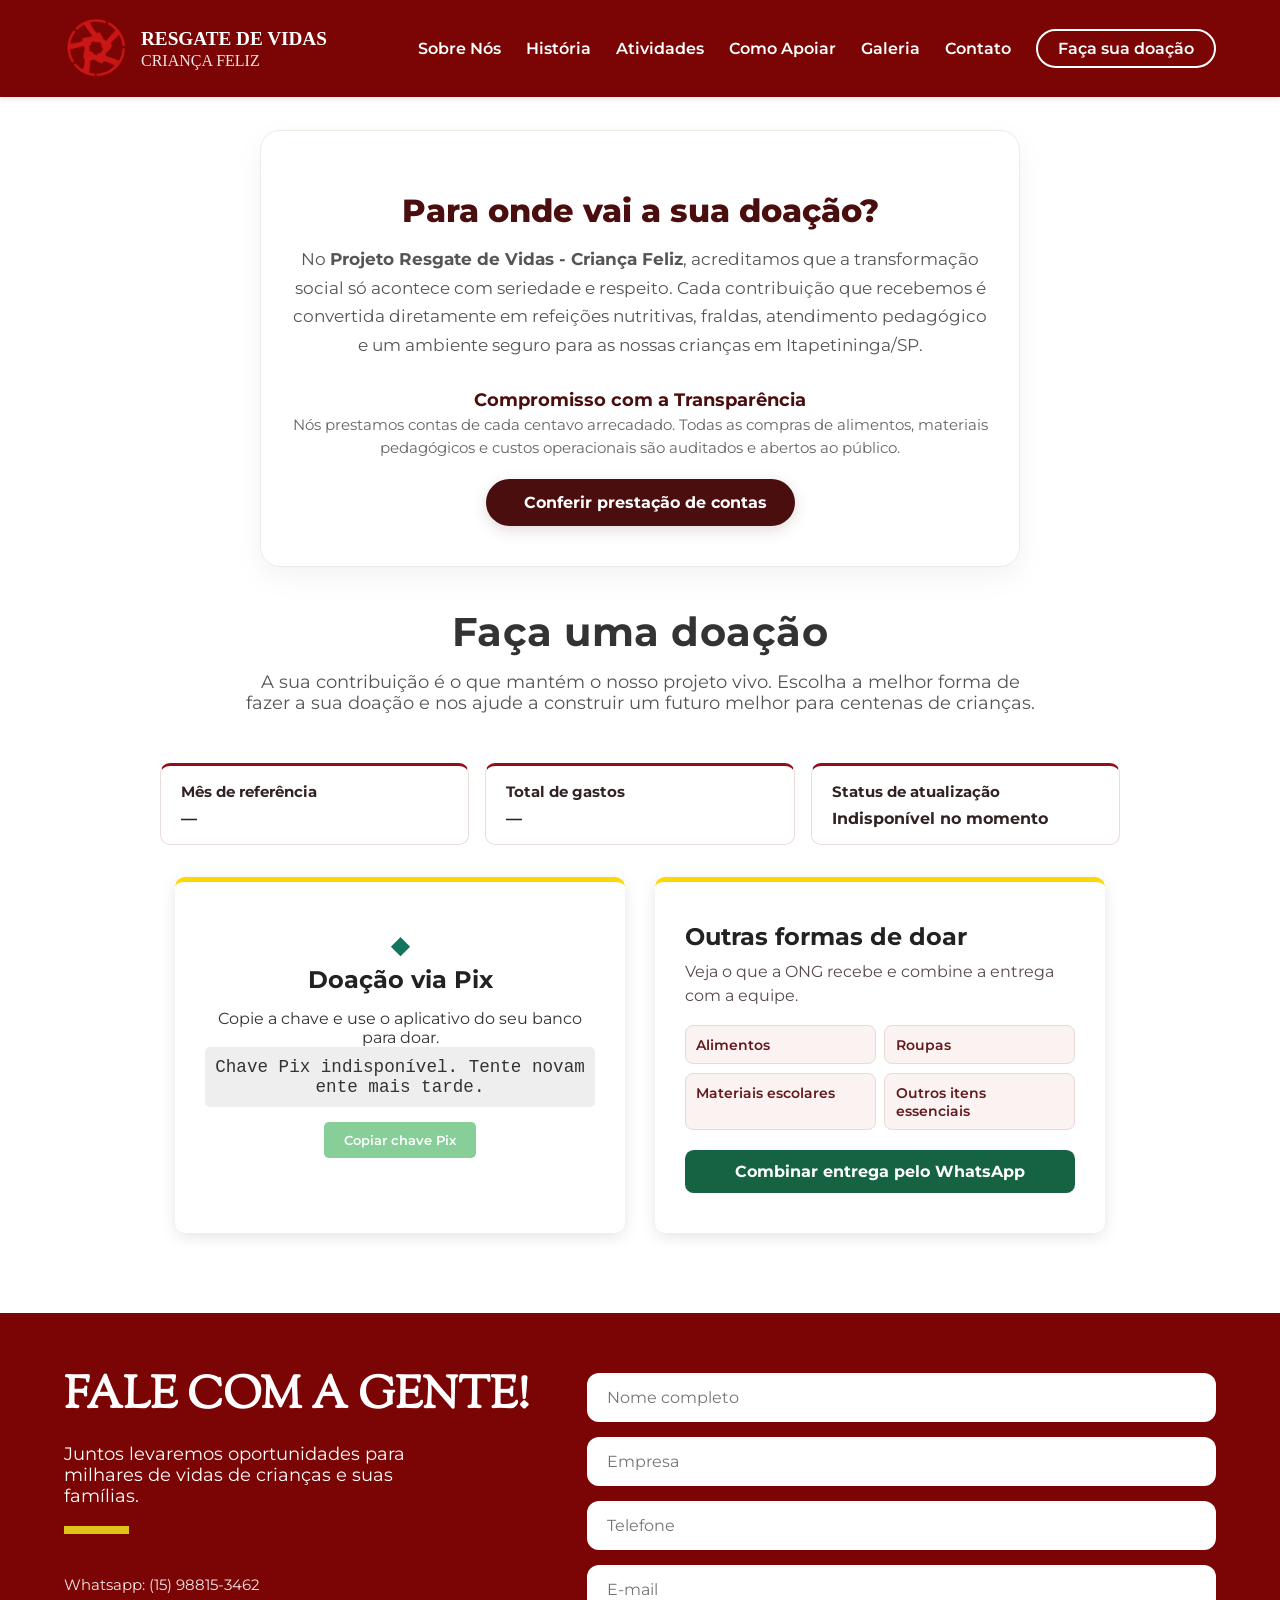
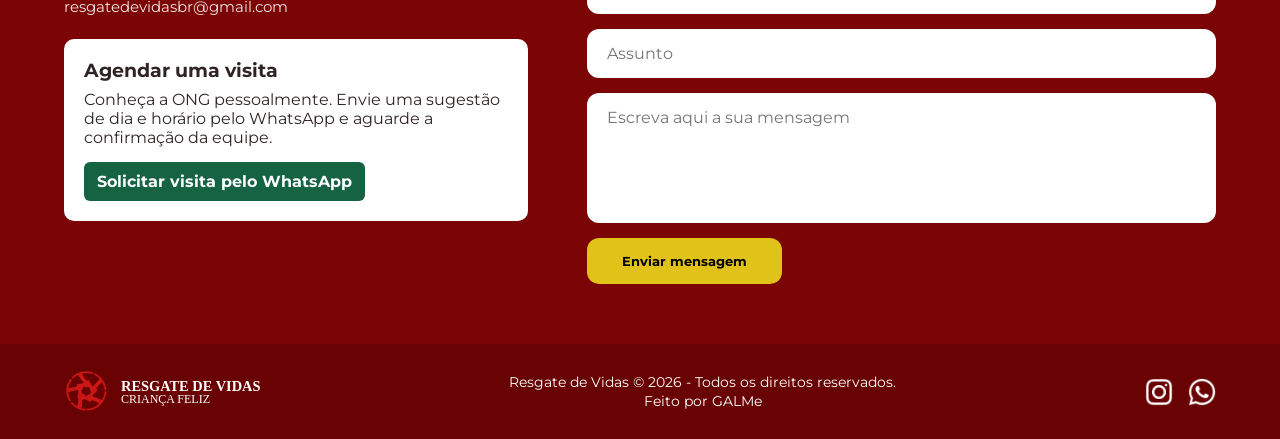
==== commit b7504b7c: "Melhora o card de doações de itens" ====
--- a/doacao.html
+++ b/doacao.html
@@ -266,6 +266,52 @@
     }
 }
 
+
+        .card-doacao-itens {
+            display: flex;
+            flex-direction: column;
+            align-items: flex-start;
+            text-align: left;
+        }
+
+        .card-doacao-itens h3 { margin: 0 0 .55rem; }
+        .card-doacao-itens p { margin: 0; color: #58494a; line-height: 1.55; }
+
+        .lista-doacao-itens {
+            align-self: stretch;
+            display: grid;
+            grid-template-columns: repeat(2, minmax(0, 1fr));
+            gap: .55rem;
+            list-style: none;
+            margin: 1rem 0 1.25rem;
+            padding: 0;
+        }
+
+        .lista-doacao-itens li {
+            padding: .6rem .65rem;
+            border: 1px solid #ead9d6;
+            border-radius: .5rem;
+            background: #faf3f1;
+            color: #64191d;
+            font-size: .88rem;
+            font-weight: 600;
+            overflow-wrap: anywhere;
+        }
+
+        .card-doacao-itens .botao-doacao-itens {
+            align-self: stretch;
+            margin-top: auto;
+            border-radius: .55rem;
+            background: #166344;
+            color: #fff;
+            font-weight: 700;
+            padding: .75rem 1rem;
+            text-align: center;
+            text-decoration: none;
+        }
+
+        .card-doacao-itens .botao-doacao-itens:hover { background: #104d35; }
+        .card-doacao-itens .botao-doacao-itens:focus-visible { outline: 2px solid #166344; outline-offset: 3px; }
     </style>
     <link rel="stylesheet" href="script/css/institucional.css">
 </head>
@@ -364,10 +410,16 @@
                     <button type="button" class="btn-copiar" data-copiar-pix disabled>Copiar chave Pix</button>
                     <p data-retorno-pix role="status"></p>
                 </section>
-                <section class="card-pagamento">
-                    <h3>Outras formas de doar</h3>
-                    <p>A ONG recebe alimentos, roupas, materiais escolares e outros itens essenciais.</p>
-                    <a class="link-ong" href="https://wa.me/5515988153462?text=Ol%C3%A1%21%20Gostaria%20de%20combinar%20a%20entrega%20de%20uma%20doa%C3%A7%C3%A3o%20de%20alimentos%2C%20roupas%20ou%20outros%20itens." target="_blank" rel="noopener noreferrer">Combinar entrega pelo WhatsApp</a>
+                <section class="card-pagamento card-doacao-itens" aria-labelledby="titulo-doacao-itens">
+                    <h3 id="titulo-doacao-itens">Outras formas de doar</h3>
+                    <p>Veja o que a ONG recebe e combine a entrega com a equipe.</p>
+                    <ul class="lista-doacao-itens">
+                        <li>Alimentos</li>
+                        <li>Roupas</li>
+                        <li>Materiais escolares</li>
+                        <li>Outros itens essenciais</li>
+                    </ul>
+                    <a class="botao-doacao-itens" href="https://wa.me/5515988153462?text=Ol%C3%A1%21%20Gostaria%20de%20combinar%20a%20entrega%20de%20uma%20doa%C3%A7%C3%A3o%20de%20alimentos%2C%20roupas%20ou%20outros%20itens." target="_blank" rel="noopener noreferrer">Combinar entrega pelo WhatsApp</a>
                 </section>
             </div>
         </section>
@@ -474,7 +526,7 @@
 
     <script src="https://cdn.userway.org/widget.js" data-account="Y5OvFyECWY" data-position="5"></script>
 
-    <script type="module" src="script/js/dados-publicos.js"></script>
+    <script type="module" src="script/js/dados-publicos.js?v=retirada-relatorio"></script>
 </body>
 
 </html>
